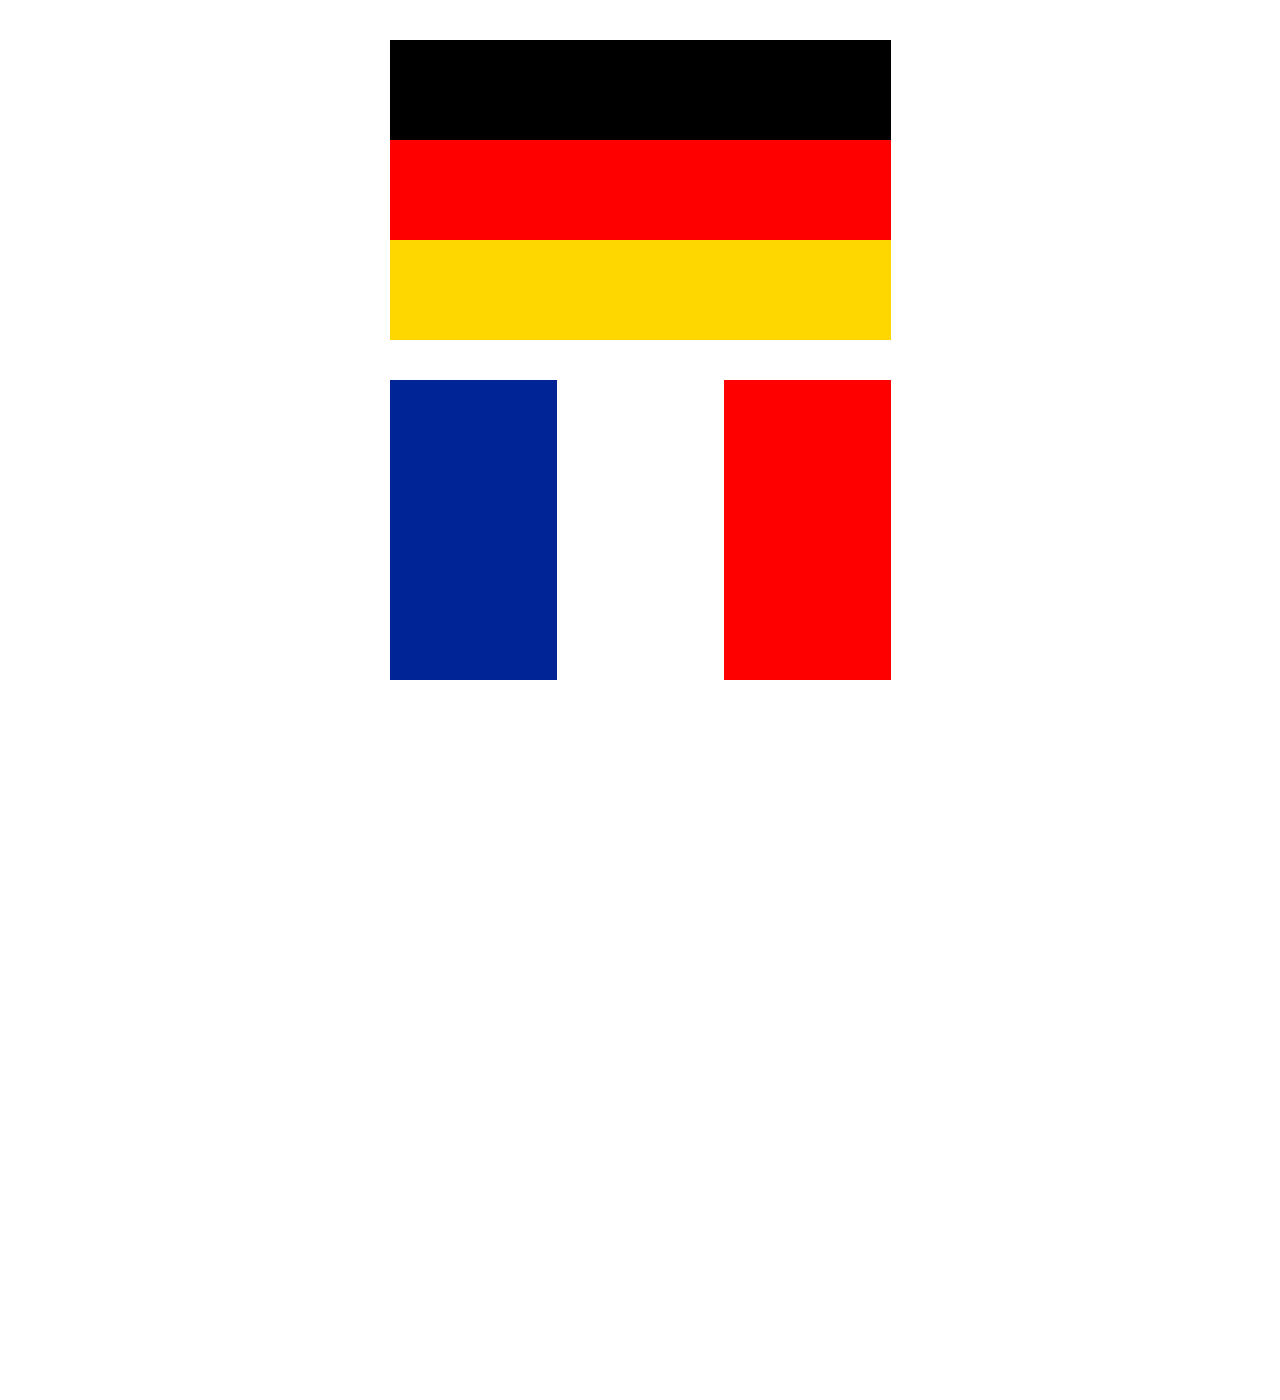
==== 02-Web-Fundamentals/flags/index.html @ 2a8eeedc "Add files via upload" ====
<!DOCTYPE html>
<html lang="en">

<head>
    <meta charset="UTF-8">
    <meta http-equiv="X-UA-Compatible" content="IE=edge">
    <meta name="viewport" content="width=device-width, initial-scale=1.0">
    <title>Flags</title>
    <link rel="stylesheet" href="styles.css">
</head>

<body>
    <section class="flag">
        <div class="german-flag">
            <div class="line line-1"></div>
            <div class="line line-2"></div>
            <div class="line line-3"></div>
        </div>
    </section>

    <section class="flag">
        <div class="french-flag">
            <div class="column column-1"></div>
            <div class="column column-2"></div>
            <div class="column column-3"></div>
        </div>
    </section>

    <section class="flag">
        <div class="hungarian-flag">
            <div class="line line-4"></div>
            <div class="line line-5"></div>
            <div class="line line-6"></div>
        </div>
    </section>

    <section class="flag">
        <div class="irish-flag">
            <div class="column column-4"></div>
            <div class="column column-5"></div>
            <div class="column column-6"></div>
        </div>
    </section>
</body>

</html>
---- 02-Web-Fundamentals/flags/styles.css ----
* {
  margin: 0;
  padding: 0;
}
.flag {
  width: 501px;
  height: 300px;
  margin: 40px auto;
  position: relative;
}

.line {
  width: auto;
  height: 100px;
}
.line-1 {
  background-color: black;
}
.line-2 {
  background-color: red;
}
.line-3 {
  background-color: gold;
}

.line-4 {
  background-color: #c7293c;
}
.line-5 {
  background-color: white;
}
.line-6 {
  background-color: #416c4b;
}

.column {
  height: 300px;
  width: 167px;
  float: left;
}
.column-1 {
  background-color: #002395;
}
.column-2 {
  background-color: white;
}
.column-3 {
  background-color: red;
}

.column-4 {
  background-color: #15965f;
}
.column-5 {
  background-color: white;
}
.column-6 {
  background-color: #f7843c;
}

.hungarian-flag {
  position: relative;
  top: -680px;
  z-index: -1;
}

.german-flag:hover {
  display: none;
}

.irish-flag {
  position: relative;
  top: -680px;
  z-index: -1;
}

.french-flag:active {
  display: none;
  transition: 0.9s;
}
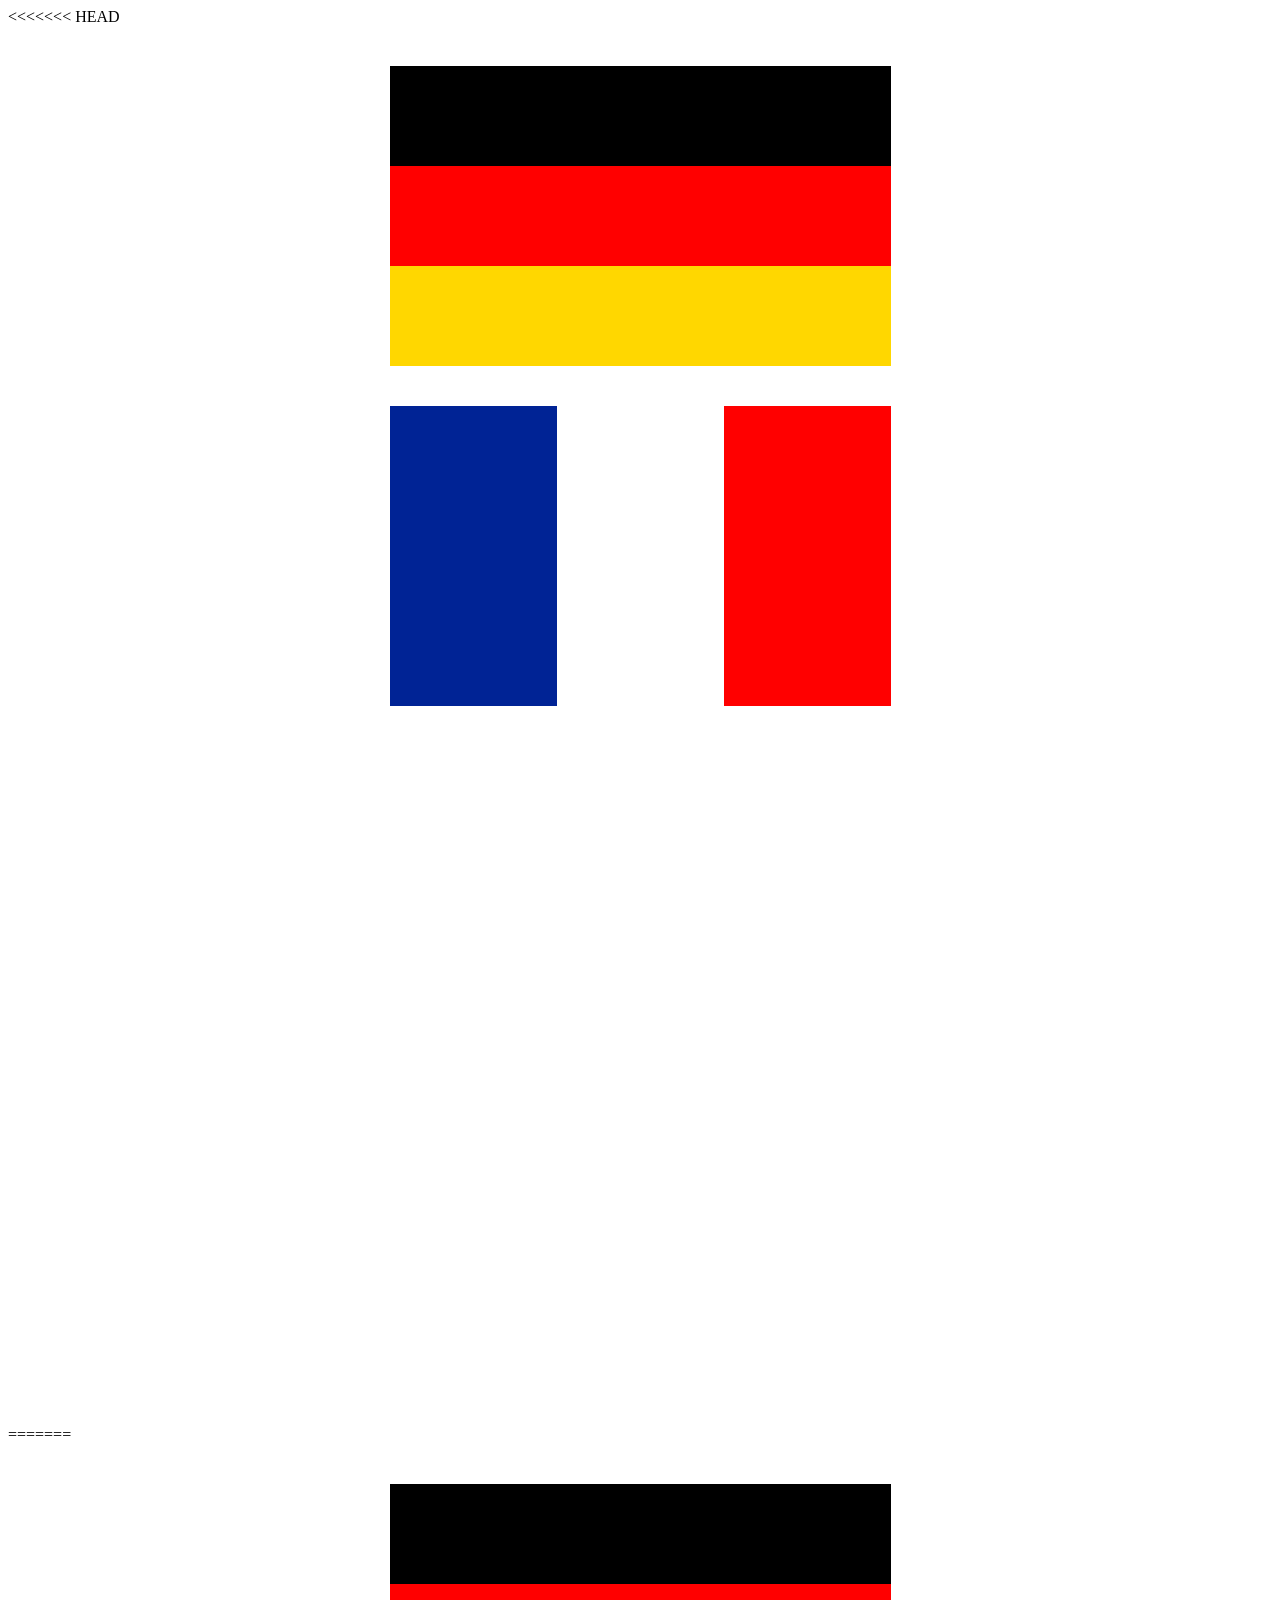
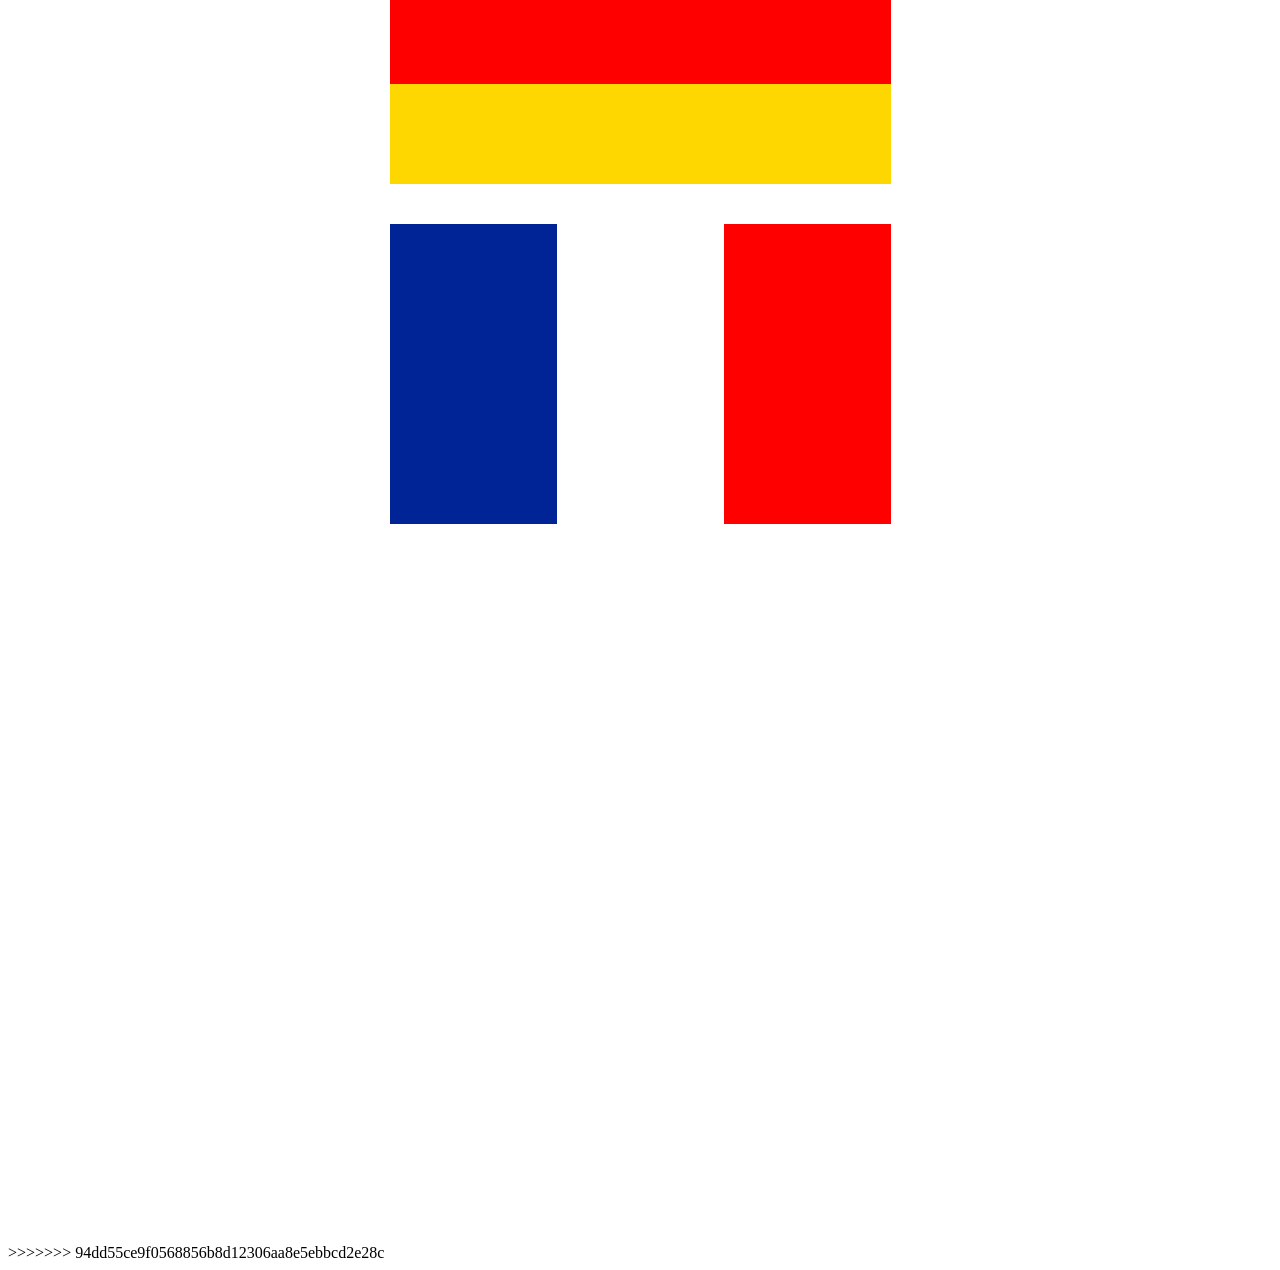
==== commit 3c30eeca: "merge commit" ====
--- a/02-Web-Fundamentals/flags/index.html
+++ b/02-Web-Fundamentals/flags/index.html
@@ -1,46 +1,94 @@
-<!DOCTYPE html>
-<html lang="en">
-
-<head>
-    <meta charset="UTF-8">
-    <meta http-equiv="X-UA-Compatible" content="IE=edge">
-    <meta name="viewport" content="width=device-width, initial-scale=1.0">
-    <title>Flags</title>
-    <link rel="stylesheet" href="styles.css">
-</head>
-
-<body>
-    <section class="flag">
-        <div class="german-flag">
-            <div class="line line-1"></div>
-            <div class="line line-2"></div>
-            <div class="line line-3"></div>
-        </div>
-    </section>
-
-    <section class="flag">
-        <div class="french-flag">
-            <div class="column column-1"></div>
-            <div class="column column-2"></div>
-            <div class="column column-3"></div>
-        </div>
-    </section>
-
-    <section class="flag">
-        <div class="hungarian-flag">
-            <div class="line line-4"></div>
-            <div class="line line-5"></div>
-            <div class="line line-6"></div>
-        </div>
-    </section>
-
-    <section class="flag">
-        <div class="irish-flag">
-            <div class="column column-4"></div>
-            <div class="column column-5"></div>
-            <div class="column column-6"></div>
-        </div>
-    </section>
-</body>
-
+<<<<<<< HEAD
+<!DOCTYPE html>
+<html lang="en">
+
+<head>
+    <meta charset="UTF-8">
+    <meta http-equiv="X-UA-Compatible" content="IE=edge">
+    <meta name="viewport" content="width=device-width, initial-scale=1.0">
+    <title>Flags</title>
+    <link rel="stylesheet" href="styles.css">
+</head>
+
+<body>
+    <section class="flag">
+        <div class="german-flag">
+            <div class="line line-1"></div>
+            <div class="line line-2"></div>
+            <div class="line line-3"></div>
+        </div>
+    </section>
+
+    <section class="flag">
+        <div class="french-flag">
+            <div class="column column-1"></div>
+            <div class="column column-2"></div>
+            <div class="column column-3"></div>
+        </div>
+    </section>
+
+    <section class="flag">
+        <div class="hungarian-flag">
+            <div class="line line-4"></div>
+            <div class="line line-5"></div>
+            <div class="line line-6"></div>
+        </div>
+    </section>
+
+    <section class="flag">
+        <div class="irish-flag">
+            <div class="column column-4"></div>
+            <div class="column column-5"></div>
+            <div class="column column-6"></div>
+        </div>
+    </section>
+</body>
+
+=======
+<!DOCTYPE html>
+<html lang="en">
+
+<head>
+    <meta charset="UTF-8">
+    <meta http-equiv="X-UA-Compatible" content="IE=edge">
+    <meta name="viewport" content="width=device-width, initial-scale=1.0">
+    <title>Flags</title>
+    <link rel="stylesheet" href="styles.css">
+</head>
+
+<body>
+    <section class="flag">
+        <div class="german-flag">
+            <div class="line line-1"></div>
+            <div class="line line-2"></div>
+            <div class="line line-3"></div>
+        </div>
+    </section>
+
+    <section class="flag">
+        <div class="french-flag">
+            <div class="column column-1"></div>
+            <div class="column column-2"></div>
+            <div class="column column-3"></div>
+        </div>
+    </section>
+
+    <section class="flag">
+        <div class="hungarian-flag">
+            <div class="line line-4"></div>
+            <div class="line line-5"></div>
+            <div class="line line-6"></div>
+        </div>
+    </section>
+
+    <section class="flag">
+        <div class="irish-flag">
+            <div class="column column-4"></div>
+            <div class="column column-5"></div>
+            <div class="column column-6"></div>
+        </div>
+    </section>
+</body>
+
+>>>>>>> 94dd55ce9f0568856b8d12306aa8e5ebbcd2e28c
 </html>
--- a/02-Web-Fundamentals/flags/styles.css
+++ b/02-Web-Fundamentals/flags/styles.css
@@ -1,80 +1,163 @@
-* {
-  margin: 0;
-  padding: 0;
-}
-.flag {
-  width: 501px;
-  height: 300px;
-  margin: 40px auto;
-  position: relative;
-}
-
-.line {
-  width: auto;
-  height: 100px;
-}
-.line-1 {
-  background-color: black;
-}
-.line-2 {
-  background-color: red;
-}
-.line-3 {
-  background-color: gold;
-}
-
-.line-4 {
-  background-color: #c7293c;
-}
-.line-5 {
-  background-color: white;
-}
-.line-6 {
-  background-color: #416c4b;
-}
-
-.column {
-  height: 300px;
-  width: 167px;
-  float: left;
-}
-.column-1 {
-  background-color: #002395;
-}
-.column-2 {
-  background-color: white;
-}
-.column-3 {
-  background-color: red;
-}
-
-.column-4 {
-  background-color: #15965f;
-}
-.column-5 {
-  background-color: white;
-}
-.column-6 {
-  background-color: #f7843c;
-}
-
-.hungarian-flag {
-  position: relative;
-  top: -680px;
-  z-index: -1;
-}
-
-.german-flag:hover {
-  display: none;
-}
-
-.irish-flag {
-  position: relative;
-  top: -680px;
-  z-index: -1;
-}
-
-.french-flag:active {
-  display: none;
-  transition: 0.9s;
-}
+<<<<<<< HEAD
+* {
+  margin: 0;
+  padding: 0;
+}
+.flag {
+  width: 501px;
+  height: 300px;
+  margin: 40px auto;
+  position: relative;
+}
+
+.line {
+  width: auto;
+  height: 100px;
+}
+.line-1 {
+  background-color: black;
+}
+.line-2 {
+  background-color: red;
+}
+.line-3 {
+  background-color: gold;
+}
+
+.line-4 {
+  background-color: #c7293c;
+}
+.line-5 {
+  background-color: white;
+}
+.line-6 {
+  background-color: #416c4b;
+}
+
+.column {
+  height: 300px;
+  width: 167px;
+  float: left;
+}
+.column-1 {
+  background-color: #002395;
+}
+.column-2 {
+  background-color: white;
+}
+.column-3 {
+  background-color: red;
+}
+
+.column-4 {
+  background-color: #15965f;
+}
+.column-5 {
+  background-color: white;
+}
+.column-6 {
+  background-color: #f7843c;
+}
+
+.hungarian-flag {
+  position: relative;
+  top: -680px;
+  z-index: -1;
+}
+
+.german-flag:hover {
+  display: none;
+}
+
+.irish-flag {
+  position: relative;
+  top: -680px;
+  z-index: -1;
+}
+
+.french-flag:active {
+  display: none;
+  transition: 0.9s;
+}
+=======
+* {
+  margin: 0;
+  padding: 0;
+}
+.flag {
+  width: 501px;
+  height: 300px;
+  margin: 40px auto;
+  position: relative;
+}
+
+.line {
+  width: auto;
+  height: 100px;
+}
+.line-1 {
+  background-color: black;
+}
+.line-2 {
+  background-color: red;
+}
+.line-3 {
+  background-color: gold;
+}
+
+.line-4 {
+  background-color: #c7293c;
+}
+.line-5 {
+  background-color: white;
+}
+.line-6 {
+  background-color: #416c4b;
+}
+
+.column {
+  height: 300px;
+  width: 167px;
+  float: left;
+}
+.column-1 {
+  background-color: #002395;
+}
+.column-2 {
+  background-color: white;
+}
+.column-3 {
+  background-color: red;
+}
+
+.column-4 {
+  background-color: #15965f;
+}
+.column-5 {
+  background-color: white;
+}
+.column-6 {
+  background-color: #f7843c;
+}
+
+.hungarian-flag {
+  position: relative;
+  top: -680px;
+  z-index: -1;
+}
+
+.german-flag:hover {
+  display: none;
+}
+
+.irish-flag {
+  position: relative;
+  top: -680px;
+  z-index: -1;
+}
+
+.french-flag:active {
+  display: none;
+  transition: 0.9s;
+}
+>>>>>>> 94dd55ce9f0568856b8d12306aa8e5ebbcd2e28c
--- a/02-Web-Fundamentals/flags/styles.css
+++ b/02-Web-Fundamentals/flags/styles.css
@@ -1,80 +1,163 @@
-* {
-  margin: 0;
-  padding: 0;
-}
-.flag {
-  width: 501px;
-  height: 300px;
-  margin: 40px auto;
-  position: relative;
-}
-
-.line {
-  width: auto;
-  height: 100px;
-}
-.line-1 {
-  background-color: black;
-}
-.line-2 {
-  background-color: red;
-}
-.line-3 {
-  background-color: gold;
-}
-
-.line-4 {
-  background-color: #c7293c;
-}
-.line-5 {
-  background-color: white;
-}
-.line-6 {
-  background-color: #416c4b;
-}
-
-.column {
-  height: 300px;
-  width: 167px;
-  float: left;
-}
-.column-1 {
-  background-color: #002395;
-}
-.column-2 {
-  background-color: white;
-}
-.column-3 {
-  background-color: red;
-}
-
-.column-4 {
-  background-color: #15965f;
-}
-.column-5 {
-  background-color: white;
-}
-.column-6 {
-  background-color: #f7843c;
-}
-
-.hungarian-flag {
-  position: relative;
-  top: -680px;
-  z-index: -1;
-}
-
-.german-flag:hover {
-  display: none;
-}
-
-.irish-flag {
-  position: relative;
-  top: -680px;
-  z-index: -1;
-}
-
-.french-flag:active {
-  display: none;
-  transition: 0.9s;
-}
+<<<<<<< HEAD
+* {
+  margin: 0;
+  padding: 0;
+}
+.flag {
+  width: 501px;
+  height: 300px;
+  margin: 40px auto;
+  position: relative;
+}
+
+.line {
+  width: auto;
+  height: 100px;
+}
+.line-1 {
+  background-color: black;
+}
+.line-2 {
+  background-color: red;
+}
+.line-3 {
+  background-color: gold;
+}
+
+.line-4 {
+  background-color: #c7293c;
+}
+.line-5 {
+  background-color: white;
+}
+.line-6 {
+  background-color: #416c4b;
+}
+
+.column {
+  height: 300px;
+  width: 167px;
+  float: left;
+}
+.column-1 {
+  background-color: #002395;
+}
+.column-2 {
+  background-color: white;
+}
+.column-3 {
+  background-color: red;
+}
+
+.column-4 {
+  background-color: #15965f;
+}
+.column-5 {
+  background-color: white;
+}
+.column-6 {
+  background-color: #f7843c;
+}
+
+.hungarian-flag {
+  position: relative;
+  top: -680px;
+  z-index: -1;
+}
+
+.german-flag:hover {
+  display: none;
+}
+
+.irish-flag {
+  position: relative;
+  top: -680px;
+  z-index: -1;
+}
+
+.french-flag:active {
+  display: none;
+  transition: 0.9s;
+}
+=======
+* {
+  margin: 0;
+  padding: 0;
+}
+.flag {
+  width: 501px;
+  height: 300px;
+  margin: 40px auto;
+  position: relative;
+}
+
+.line {
+  width: auto;
+  height: 100px;
+}
+.line-1 {
+  background-color: black;
+}
+.line-2 {
+  background-color: red;
+}
+.line-3 {
+  background-color: gold;
+}
+
+.line-4 {
+  background-color: #c7293c;
+}
+.line-5 {
+  background-color: white;
+}
+.line-6 {
+  background-color: #416c4b;
+}
+
+.column {
+  height: 300px;
+  width: 167px;
+  float: left;
+}
+.column-1 {
+  background-color: #002395;
+}
+.column-2 {
+  background-color: white;
+}
+.column-3 {
+  background-color: red;
+}
+
+.column-4 {
+  background-color: #15965f;
+}
+.column-5 {
+  background-color: white;
+}
+.column-6 {
+  background-color: #f7843c;
+}
+
+.hungarian-flag {
+  position: relative;
+  top: -680px;
+  z-index: -1;
+}
+
+.german-flag:hover {
+  display: none;
+}
+
+.irish-flag {
+  position: relative;
+  top: -680px;
+  z-index: -1;
+}
+
+.french-flag:active {
+  display: none;
+  transition: 0.9s;
+}
+>>>>>>> 94dd55ce9f0568856b8d12306aa8e5ebbcd2e28c
